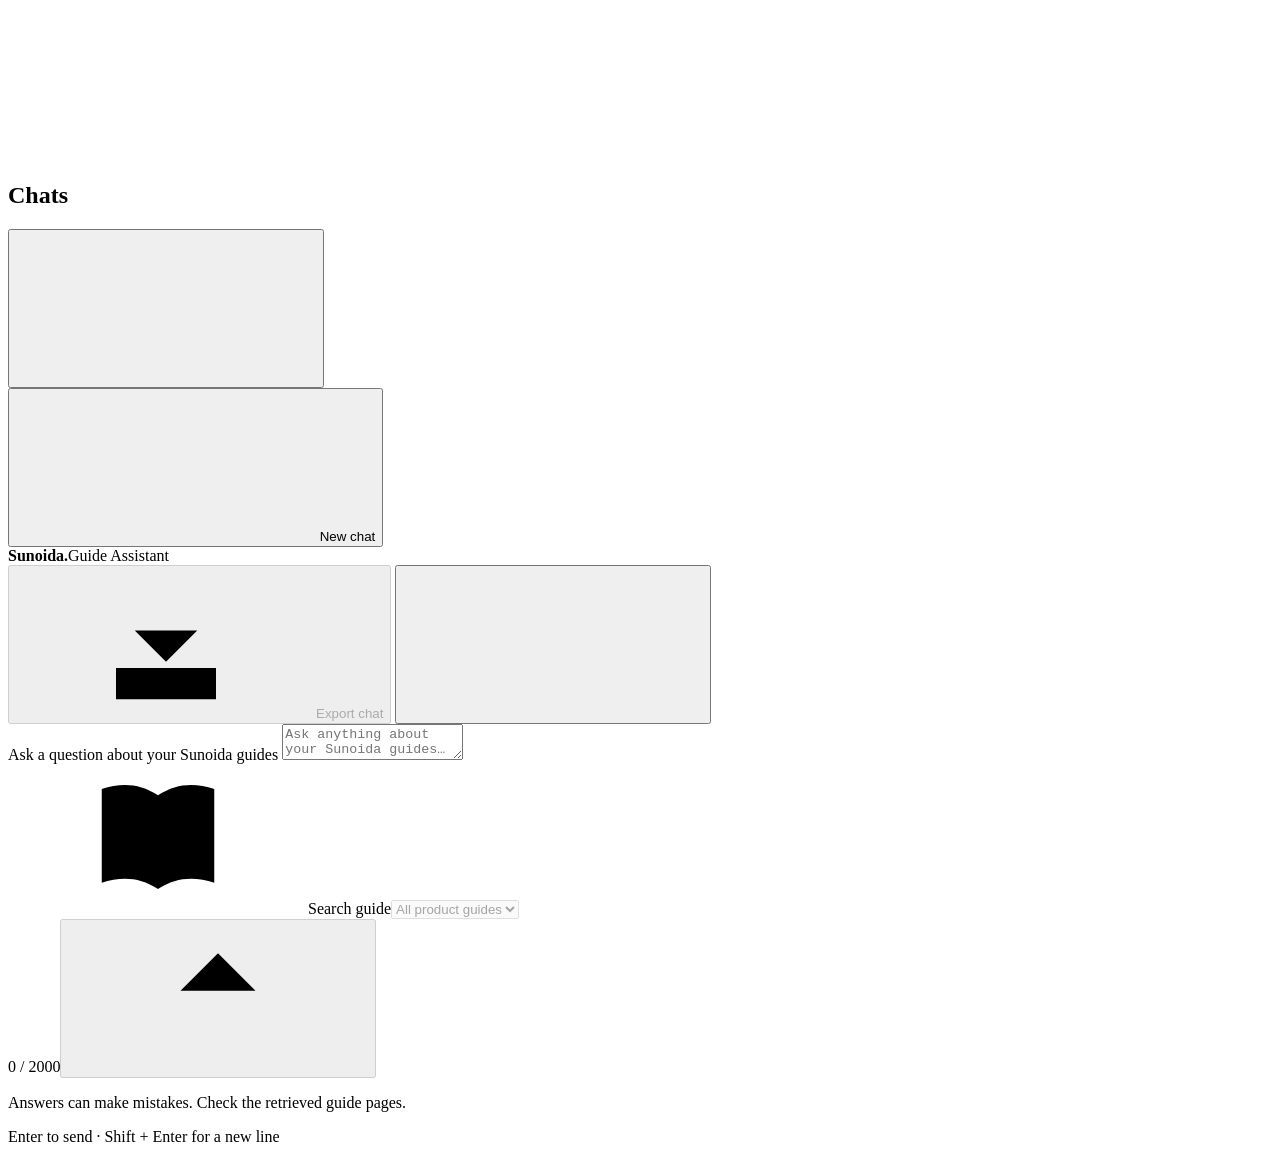
==== frontend/index.html @ dbd1746f "Add chat history and guide picker" ====
<!doctype html>
<html lang="en">
<head>
  <meta charset="UTF-8">
  <meta name="viewport" content="width=device-width, initial-scale=1">
  <meta name="theme-color" content="#c60067">
  <title>Sunoida · Guide Assistant</title>
  <link rel="icon" href="/assets/favicon.svg" type="image/svg+xml">
  <link rel="stylesheet" href="/assets/styles.css?v=chat-history">
  <script src="/assets/inline-pages.js?v=chat-history" defer></script>
</head>
<body>
  <svg class="icon-library" xmlns="http://www.w3.org/2000/svg" aria-hidden="true">
    <symbol id="i-plus" viewBox="0 0 24 24"><path d="M12 5v14M5 12h14"/></symbol>
    <symbol id="i-arrow" viewBox="0 0 24 24"><path d="M12 19V5m-6 6 6-6 6 6"/></symbol>
    <symbol id="i-book" viewBox="0 0 24 24"><path d="M12 5c-3-2-6-2-9-1v15c3-1 6-1 9 1m0-15c3-2 6-2 9-1v15c-3-1-6-1-9 1V5Z"/></symbol>
    <symbol id="i-external" viewBox="0 0 24 24"><path d="M14 3h7v7m0-7-11 11M10 4H4v16h16v-6"/></symbol>
    <symbol id="i-close" viewBox="0 0 24 24"><path d="m6 6 12 12M18 6 6 18"/></symbol>
    <symbol id="i-menu" viewBox="0 0 24 24"><path d="M4 6h16M4 12h16M4 18h16"/></symbol>
    <symbol id="i-download" viewBox="0 0 24 24"><path d="M12 3v12m-5-5 5 5 5-5M4 16v5h16v-5"/></symbol>
    <symbol id="i-copy" viewBox="0 0 24 24"><rect x="8" y="8" width="12" height="13" rx="2"/><path d="M16 8V3H3v13h5"/></symbol>
    <symbol id="i-chevron" viewBox="0 0 24 24"><path d="m9 5 7 7-7 7"/></symbol>
    <symbol id="i-image" viewBox="0 0 24 24"><rect x="3" y="3" width="18" height="18" rx="3"/><circle cx="8" cy="8" r="1.5"/><path d="m3 17 6-6 4 4 3-3 5 5"/></symbol>
    <symbol id="i-check" viewBox="0 0 24 24"><path d="m5 12 4 4L19 6"/></symbol>
    <symbol id="i-stop" viewBox="0 0 24 24"><rect x="6" y="6" width="12" height="12" rx="2"/></symbol>
    <symbol id="i-spark" viewBox="0 0 24 24"><path d="m12 3 2.6 6.4L21 12l-6.4 2.6L12 21l-2.6-6.4L3 12l6.4-2.6L12 3Z"/></symbol>
    <symbol id="i-shield" viewBox="0 0 24 24"><path d="m12 3 8 3v6c0 5-8 9-8 9s-8-4-8-9V6l8-3Z"/><path d="m8 12 3 3 5-6"/></symbol>
  </svg>

  <button id="drawer-backdrop" class="drawer-backdrop" aria-label="Close chat history" hidden></button>
  <aside id="sidebar" class="sidebar" aria-labelledby="history-heading">
    <div class="history-heading">
      <h2 id="history-heading">Chats</h2>
      <button id="close-history" class="icon-button mobile-menu" type="button" aria-label="Close chat history"><svg class="icon"><use href="#i-close"/></svg></button>
    </div>
    <button id="new-chat" class="new-chat" type="button"><svg class="icon"><use href="#i-plus"/></svg> New chat</button>
    <nav id="chat-history" class="chat-history" aria-label="Previous chats"></nav>
  </aside>

  <main id="workspace" class="workspace is-empty">
    <header class="topbar">
      <div class="topbar-title"><strong>Sunoida<span class="brand-dot">.</span></strong><span>Guide Assistant</span></div>
      <div class="toolbar-actions">
        <button id="export-chat" class="toolbar-button" type="button" aria-label="Export chat" disabled><svg class="icon"><use href="#i-download"/></svg><span>Export chat</span></button>
        <button id="menu-toggle" class="icon-button mobile-menu" type="button" aria-label="Open chat history" aria-controls="sidebar" aria-expanded="false"><svg class="icon"><use href="#i-menu"/></svg></button>
      </div>
    </header>

    <div id="conversation-scroll" class="conversation-scroll">
      <section id="messages" class="messages" role="log" aria-label="Conversation" aria-live="polite"></section>
    </div>

    <div class="composer-area"><div class="composer-wrap">
      <form id="chat-form" class="composer">
        <label class="sr-only" for="message">Ask a question about your Sunoida guides</label>
        <textarea id="message" rows="2" maxlength="2000" placeholder="Ask anything about your Sunoida guides…" required></textarea>
        <div class="composer-bottom">
          <div class="guide-control">
            <label class="guide-picker" for="guide-select"><svg class="icon" aria-hidden="true"><use href="#i-book"/></svg><span class="sr-only">Search guide</span><select id="guide-select" disabled><option value="">All product guides</option></select></label>
            <button id="open-guide" class="icon-button" type="button" aria-label="Open selected guide" title="Open selected guide" hidden><svg class="icon"><use href="#i-external"/></svg></button>
          </div>
          <div class="composer-actions"><span id="character-count">0 / 2000</span><button id="send" type="submit" class="send-button" aria-label="Send question" disabled><svg class="icon"><use href="#i-arrow"/></svg></button></div>
        </div>
      </form>
      <div class="composer-footer"><p>Answers can make mistakes. Check the retrieved guide pages.</p><span>Enter to send · Shift + Enter for a new line</span></div>
      <p id="status" class="status" role="status" aria-live="polite"></p>
    </div></div>
  </main>

  <dialog id="page-dialog" class="page-dialog" aria-labelledby="preview-title">
    <div class="preview-toolbar"><div><span id="preview-kind" class="eyebrow">ORIGINAL GUIDE PAGE</span><h2 id="preview-title"></h2></div><button id="close-preview" class="icon-button" aria-label="Close page preview"><svg class="icon"><use href="#i-close"/></svg></button></div>
    <div id="preview-scroll" class="preview-scroll"><p id="preview-status" role="status">Loading page…</p><img id="page-image" alt=""></div>
    <div class="preview-footer"><div class="page-controls"><button id="previous-page" class="icon-button" aria-label="Previous page"><svg class="icon rotate"><use href="#i-chevron"/></svg></button><span id="page-position"></span><button id="next-page" class="icon-button" aria-label="Next page"><svg class="icon"><use href="#i-chevron"/></svg></button></div><a id="open-pdf" class="pdf-link" target="_blank" rel="noopener">Open PDF <svg class="icon"><use href="#i-external"/></svg></a></div>
  </dialog>
</body>
</html>
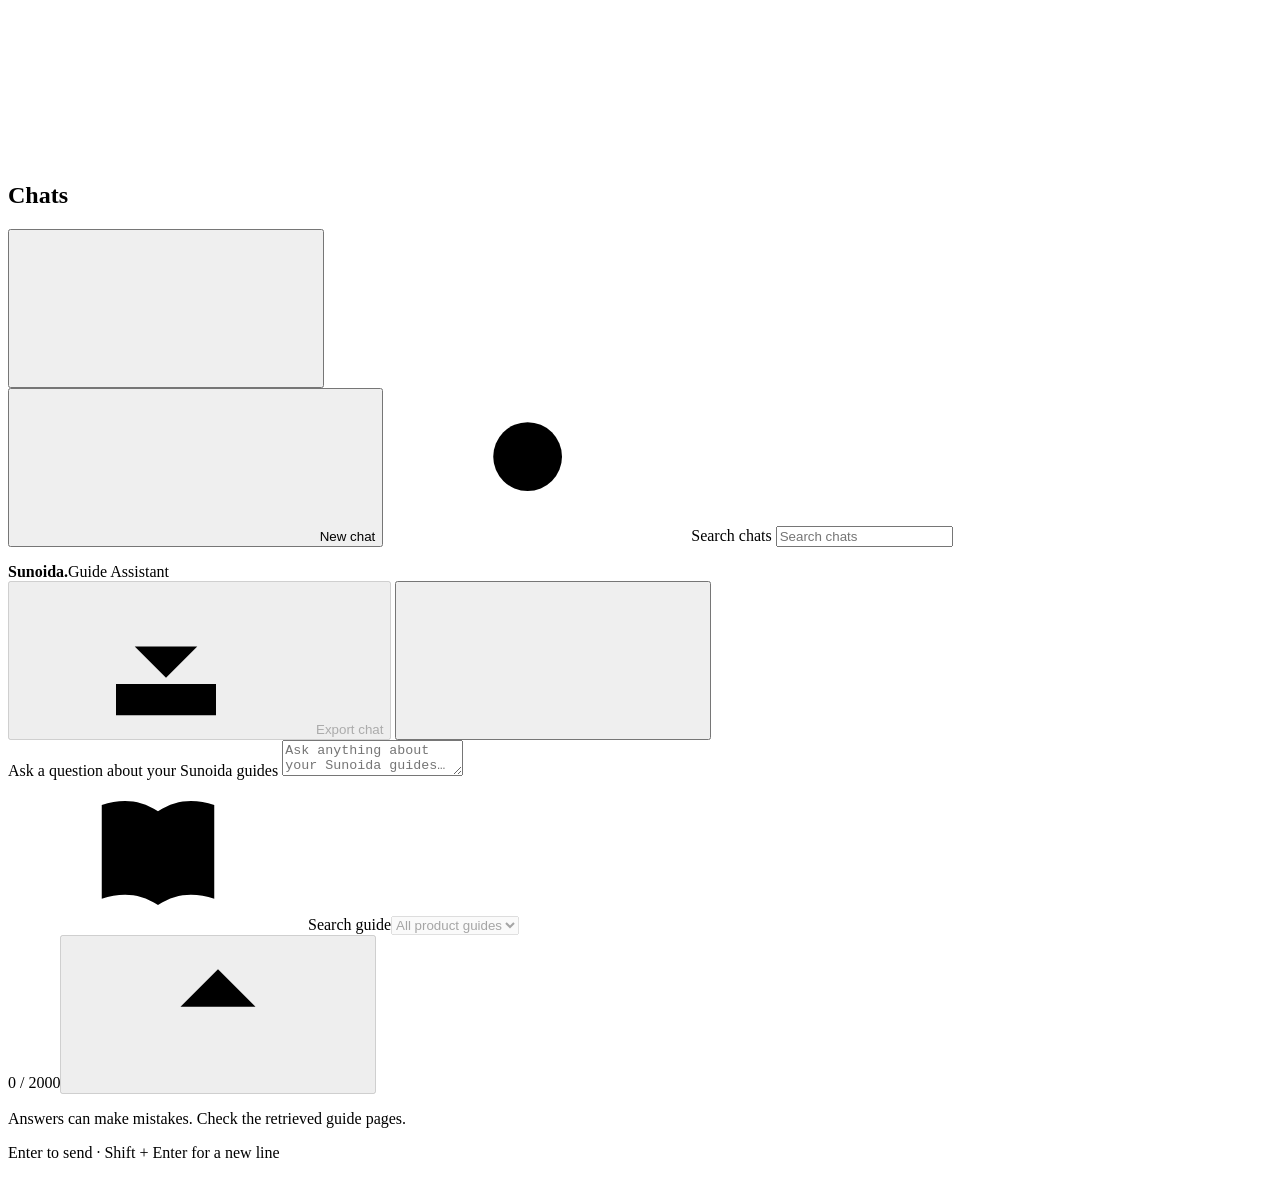
==== commit 6edb2246: "Add chat pinning, sharing, and history controls" ====
--- a/frontend/index.html
+++ b/frontend/index.html
@@ -6,8 +6,8 @@
   <meta name="theme-color" content="#c60067">
   <title>Sunoida · Guide Assistant</title>
   <link rel="icon" href="/assets/favicon.svg" type="image/svg+xml">
-  <link rel="stylesheet" href="/assets/styles.css?v=chat-history">
-  <script src="/assets/inline-pages.js?v=chat-history" defer></script>
+  <link rel="stylesheet" href="/assets/styles.css?v=chat-tools">
+  <script src="/assets/inline-pages.js?v=chat-tools" defer></script>
 </head>
 <body>
   <svg class="icon-library" xmlns="http://www.w3.org/2000/svg" aria-hidden="true">
@@ -23,6 +23,9 @@
     <symbol id="i-image" viewBox="0 0 24 24"><rect x="3" y="3" width="18" height="18" rx="3"/><circle cx="8" cy="8" r="1.5"/><path d="m3 17 6-6 4 4 3-3 5 5"/></symbol>
     <symbol id="i-check" viewBox="0 0 24 24"><path d="m5 12 4 4L19 6"/></symbol>
     <symbol id="i-stop" viewBox="0 0 24 24"><rect x="6" y="6" width="12" height="12" rx="2"/></symbol>
+    <symbol id="i-more" viewBox="0 0 24 24"><circle cx="5" cy="12" r="1"/><circle cx="12" cy="12" r="1"/><circle cx="19" cy="12" r="1"/></symbol>
+    <symbol id="i-pin" viewBox="0 0 24 24"><path d="m13 3 8 8-4 1-3 5-7-7 5-3 1-4ZM10 14l-6 6"/></symbol>
+    <symbol id="i-search" viewBox="0 0 24 24"><circle cx="10.5" cy="10.5" r="5.5"/><path d="m15 15 5 5"/></symbol>
     <symbol id="i-spark" viewBox="0 0 24 24"><path d="m12 3 2.6 6.4L21 12l-6.4 2.6L12 21l-2.6-6.4L3 12l6.4-2.6L12 3Z"/></symbol>
     <symbol id="i-shield" viewBox="0 0 24 24"><path d="m12 3 8 3v6c0 5-8 9-8 9s-8-4-8-9V6l8-3Z"/><path d="m8 12 3 3 5-6"/></symbol>
   </svg>
@@ -34,7 +37,13 @@
       <button id="close-history" class="icon-button mobile-menu" type="button" aria-label="Close chat history"><svg class="icon"><use href="#i-close"/></svg></button>
     </div>
     <button id="new-chat" class="new-chat" type="button"><svg class="icon"><use href="#i-plus"/></svg> New chat</button>
+    <label class="history-search" for="chat-search">
+      <svg class="icon" aria-hidden="true"><use href="#i-search"/></svg>
+      <span class="sr-only">Search chats</span>
+      <input id="chat-search" type="search" placeholder="Search chats" autocomplete="off">
+    </label>
     <nav id="chat-history" class="chat-history" aria-label="Previous chats"></nav>
+    <p id="history-status" class="history-status" role="status"></p>
   </aside>
 
   <main id="workspace" class="workspace is-empty">
@@ -67,6 +76,36 @@
     </div></div>
   </main>
 
+  <dialog id="chat-tools" class="chat-tools" aria-labelledby="chat-tools-heading">
+    <div class="chat-tools-header">
+      <h2 id="chat-tools-heading">Chat options</h2>
+      <button id="close-chat-tools" class="icon-button" type="button" aria-label="Close chat options"><svg class="icon"><use href="#i-close"/></svg></button>
+    </div>
+    <p id="chat-tools-name" class="chat-tools-name"></p>
+    <div id="chat-tools-actions" class="chat-tools-actions">
+      <button id="pin-chat" type="button">Pin chat</button>
+      <button id="rename-chat" type="button">Rename chat</button>
+      <button id="share-chat" type="button">Share chat</button>
+      <button id="download-saved-chat" type="button">Download transcript</button>
+      <button id="delete-chat" class="danger" type="button">Delete chat</button>
+    </div>
+    <form id="chat-rename-form" class="chat-tool-panel" hidden>
+      <label for="chat-name">Chat title</label>
+      <input id="chat-name" maxlength="120" required>
+      <div class="chat-tool-buttons"><button class="chat-tool-back" type="button">Back</button><button class="primary" type="submit">Save title</button></div>
+    </form>
+    <div id="chat-share-panel" class="chat-tool-panel" hidden>
+      <label for="chat-share-text">Transcript to share</label>
+      <textarea id="chat-share-text" rows="8" readonly></textarea>
+      <div class="chat-tool-buttons"><button class="chat-tool-back" type="button">Back</button><button id="share-native" type="button" hidden>Share via device</button><button id="copy-chat" class="primary" type="button">Copy transcript</button></div>
+    </div>
+    <div id="chat-delete-panel" class="chat-tool-panel" hidden>
+      <p>This permanently removes the transcript from this browser.</p>
+      <div class="chat-tool-buttons"><button class="chat-tool-back" type="button">Cancel</button><button id="confirm-delete-chat" class="danger-fill" type="button">Delete chat</button></div>
+    </div>
+    <p id="chat-tools-status" class="history-status" role="status"></p>
+  </dialog>
+
   <dialog id="page-dialog" class="page-dialog" aria-labelledby="preview-title">
     <div class="preview-toolbar"><div><span id="preview-kind" class="eyebrow">ORIGINAL GUIDE PAGE</span><h2 id="preview-title"></h2></div><button id="close-preview" class="icon-button" aria-label="Close page preview"><svg class="icon"><use href="#i-close"/></svg></button></div>
     <div id="preview-scroll" class="preview-scroll"><p id="preview-status" role="status">Loading page…</p><img id="page-image" alt=""></div>
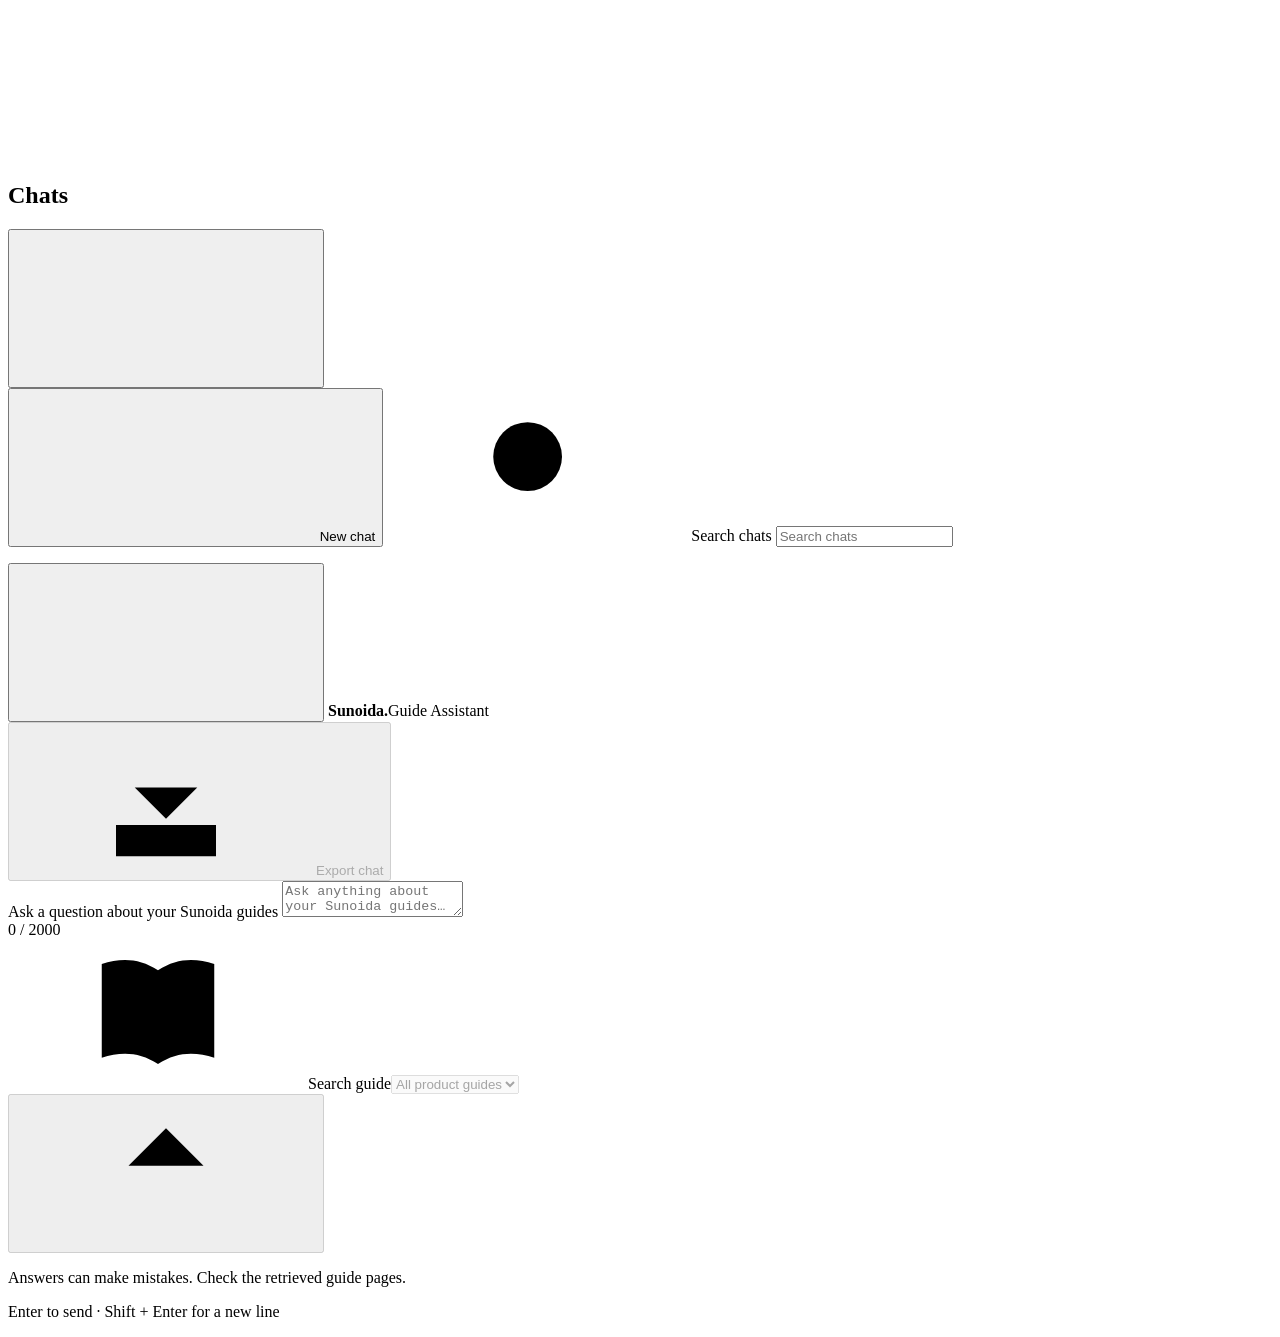
==== commit 94a11c17: "Move chat history left and guide picker beside Send" ====
--- a/frontend/index.html
+++ b/frontend/index.html
@@ -6,7 +6,7 @@
   <meta name="theme-color" content="#c60067">
   <title>Sunoida · Guide Assistant</title>
   <link rel="icon" href="/assets/favicon.svg" type="image/svg+xml">
-  <link rel="stylesheet" href="/assets/styles.css?v=chat-tools">
+  <link rel="stylesheet" href="/assets/styles.css?v=chat-layout">
   <script src="/assets/inline-pages.js?v=chat-tools" defer></script>
 </head>
 <body>
@@ -48,10 +48,12 @@
 
   <main id="workspace" class="workspace is-empty">
     <header class="topbar">
-      <div class="topbar-title"><strong>Sunoida<span class="brand-dot">.</span></strong><span>Guide Assistant</span></div>
+      <div class="topbar-title">
+        <button id="menu-toggle" class="icon-button mobile-menu" type="button" aria-label="Open chat history" aria-controls="sidebar" aria-expanded="false"><svg class="icon"><use href="#i-menu"/></svg></button>
+        <strong>Sunoida<span class="brand-dot">.</span></strong><span>Guide Assistant</span>
+      </div>
       <div class="toolbar-actions">
         <button id="export-chat" class="toolbar-button" type="button" aria-label="Export chat" disabled><svg class="icon"><use href="#i-download"/></svg><span>Export chat</span></button>
-        <button id="menu-toggle" class="icon-button mobile-menu" type="button" aria-label="Open chat history" aria-controls="sidebar" aria-expanded="false"><svg class="icon"><use href="#i-menu"/></svg></button>
       </div>
     </header>
 
@@ -64,11 +66,12 @@
         <label class="sr-only" for="message">Ask a question about your Sunoida guides</label>
         <textarea id="message" rows="2" maxlength="2000" placeholder="Ask anything about your Sunoida guides…" required></textarea>
         <div class="composer-bottom">
+          <span id="character-count">0 / 2000</span>
           <div class="guide-control">
+            <button id="open-guide" class="icon-button" type="button" aria-label="Open selected guide" title="Open selected guide" hidden><svg class="icon"><use href="#i-external"/></svg></button>
             <label class="guide-picker" for="guide-select"><svg class="icon" aria-hidden="true"><use href="#i-book"/></svg><span class="sr-only">Search guide</span><select id="guide-select" disabled><option value="">All product guides</option></select></label>
-            <button id="open-guide" class="icon-button" type="button" aria-label="Open selected guide" title="Open selected guide" hidden><svg class="icon"><use href="#i-external"/></svg></button>
           </div>
-          <div class="composer-actions"><span id="character-count">0 / 2000</span><button id="send" type="submit" class="send-button" aria-label="Send question" disabled><svg class="icon"><use href="#i-arrow"/></svg></button></div>
+          <button id="send" type="submit" class="send-button" aria-label="Send question" disabled><svg class="icon"><use href="#i-arrow"/></svg></button>
         </div>
       </form>
       <div class="composer-footer"><p>Answers can make mistakes. Check the retrieved guide pages.</p><span>Enter to send · Shift + Enter for a new line</span></div>
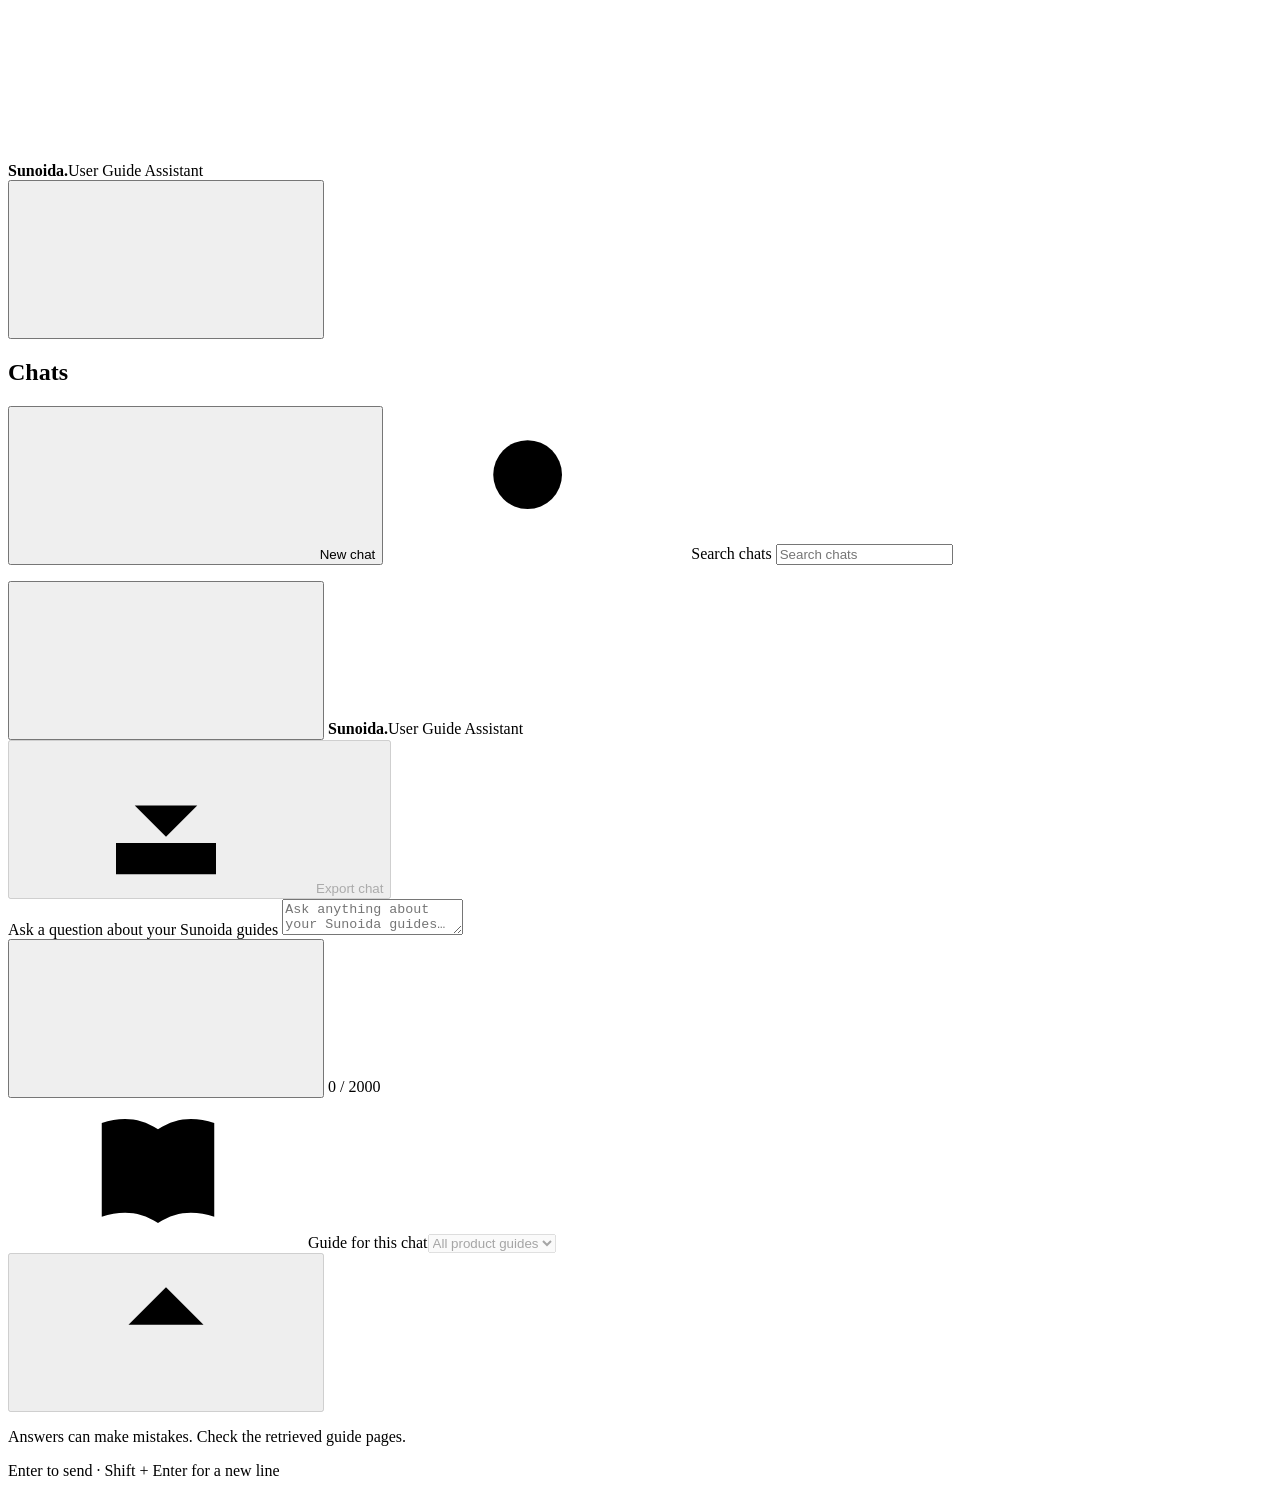
==== commit 32b08ce4: "Add guide-scoped chats and local attachment analysis" ====
--- a/frontend/index.html
+++ b/frontend/index.html
@@ -4,10 +4,10 @@
   <meta charset="UTF-8">
   <meta name="viewport" content="width=device-width, initial-scale=1">
   <meta name="theme-color" content="#c60067">
-  <title>Sunoida · Guide Assistant</title>
+  <title>Sunoida User Guide Assistant</title>
   <link rel="icon" href="/assets/favicon.svg" type="image/svg+xml">
-  <link rel="stylesheet" href="/assets/styles.css?v=chat-layout">
-  <script src="/assets/inline-pages.js?v=chat-tools" defer></script>
+  <link rel="stylesheet" href="/assets/styles.css?v=attachments">
+  <script src="/assets/inline-pages.js?v=attachments" defer></script>
 </head>
 <body>
   <svg class="icon-library" xmlns="http://www.w3.org/2000/svg" aria-hidden="true">
@@ -21,6 +21,8 @@
     <symbol id="i-copy" viewBox="0 0 24 24"><rect x="8" y="8" width="12" height="13" rx="2"/><path d="M16 8V3H3v13h5"/></symbol>
     <symbol id="i-chevron" viewBox="0 0 24 24"><path d="m9 5 7 7-7 7"/></symbol>
     <symbol id="i-image" viewBox="0 0 24 24"><rect x="3" y="3" width="18" height="18" rx="3"/><circle cx="8" cy="8" r="1.5"/><path d="m3 17 6-6 4 4 3-3 5 5"/></symbol>
+    <symbol id="i-file" viewBox="0 0 24 24"><path d="M6 3h8l4 4v14H6V3Zm8 0v5h4"/></symbol>
+    <symbol id="i-lock" viewBox="0 0 24 24"><rect x="5" y="10" width="14" height="11" rx="2"/><path d="M8 10V7a4 4 0 0 1 8 0v3"/></symbol>
     <symbol id="i-check" viewBox="0 0 24 24"><path d="m5 12 4 4L19 6"/></symbol>
     <symbol id="i-stop" viewBox="0 0 24 24"><rect x="6" y="6" width="12" height="12" rx="2"/></symbol>
     <symbol id="i-more" viewBox="0 0 24 24"><circle cx="5" cy="12" r="1"/><circle cx="12" cy="12" r="1"/><circle cx="19" cy="12" r="1"/></symbol>
@@ -32,9 +34,13 @@
 
   <button id="drawer-backdrop" class="drawer-backdrop" aria-label="Close chat history" hidden></button>
   <aside id="sidebar" class="sidebar" aria-labelledby="history-heading">
+    <div class="sidebar-brand">
+      <div><strong>Sunoida<span class="brand-dot">.</span></strong><span>User Guide Assistant</span></div>
+      <button id="close-history" class="icon-button mobile-menu" type="button" aria-label="Close chat history"><svg class="icon"><use href="#i-close"/></svg></button>
+    </div>
     <div class="history-heading">
       <h2 id="history-heading">Chats</h2>
-      <button id="close-history" class="icon-button mobile-menu" type="button" aria-label="Close chat history"><svg class="icon"><use href="#i-close"/></svg></button>
+      <span id="history-guide" class="history-guide" hidden></span>
     </div>
     <button id="new-chat" class="new-chat" type="button"><svg class="icon"><use href="#i-plus"/></svg> New chat</button>
     <label class="history-search" for="chat-search">
@@ -46,11 +52,11 @@
     <p id="history-status" class="history-status" role="status"></p>
   </aside>
 
-  <main id="workspace" class="workspace is-empty">
+  <main id="workspace" class="workspace">
     <header class="topbar">
       <div class="topbar-title">
         <button id="menu-toggle" class="icon-button mobile-menu" type="button" aria-label="Open chat history" aria-controls="sidebar" aria-expanded="false"><svg class="icon"><use href="#i-menu"/></svg></button>
-        <strong>Sunoida<span class="brand-dot">.</span></strong><span>Guide Assistant</span>
+        <strong>Sunoida<span class="brand-dot">.</span></strong><span>User Guide Assistant</span>
       </div>
       <div class="toolbar-actions">
         <button id="export-chat" class="toolbar-button" type="button" aria-label="Export chat" disabled><svg class="icon"><use href="#i-download"/></svg><span>Export chat</span></button>
@@ -64,12 +70,15 @@
     <div class="composer-area"><div class="composer-wrap">
       <form id="chat-form" class="composer">
         <label class="sr-only" for="message">Ask a question about your Sunoida guides</label>
-        <textarea id="message" rows="2" maxlength="2000" placeholder="Ask anything about your Sunoida guides…" required></textarea>
+        <ul id="attachment-drafts" class="attachment-list" aria-label="Files to send" hidden></ul>
+        <textarea id="message" rows="2" maxlength="2000" placeholder="Ask anything about your Sunoida guides…"></textarea>
         <div class="composer-bottom">
+          <input id="attachment-input" type="file" accept=".png,.jpg,.jpeg,.webp,.pdf,.docx,.txt,.md,.csv,.json" multiple hidden>
+          <button id="add-attachment" class="icon-button attach-button" type="button" aria-label="Add screenshots or files" title="Add screenshots or files · Up to 3 files, 4 MB each"><svg class="icon"><use href="#i-plus"/></svg></button>
           <span id="character-count">0 / 2000</span>
           <div class="guide-control">
             <button id="open-guide" class="icon-button" type="button" aria-label="Open selected guide" title="Open selected guide" hidden><svg class="icon"><use href="#i-external"/></svg></button>
-            <label class="guide-picker" for="guide-select"><svg class="icon" aria-hidden="true"><use href="#i-book"/></svg><span class="sr-only">Search guide</span><select id="guide-select" disabled><option value="">All product guides</option></select></label>
+            <label id="guide-picker" class="guide-picker" for="guide-select"><svg class="icon" aria-hidden="true"><use href="#i-book"/></svg><span class="sr-only">Guide for this chat</span><select id="guide-select" disabled><option value="">All product guides</option></select><span id="guide-lock" hidden><svg class="icon" aria-hidden="true"><use href="#i-lock"/></svg><span class="sr-only">Guide locked. Start a new chat to choose another guide.</span></span></label>
           </div>
           <button id="send" type="submit" class="send-button" aria-label="Send question" disabled><svg class="icon"><use href="#i-arrow"/></svg></button>
         </div>
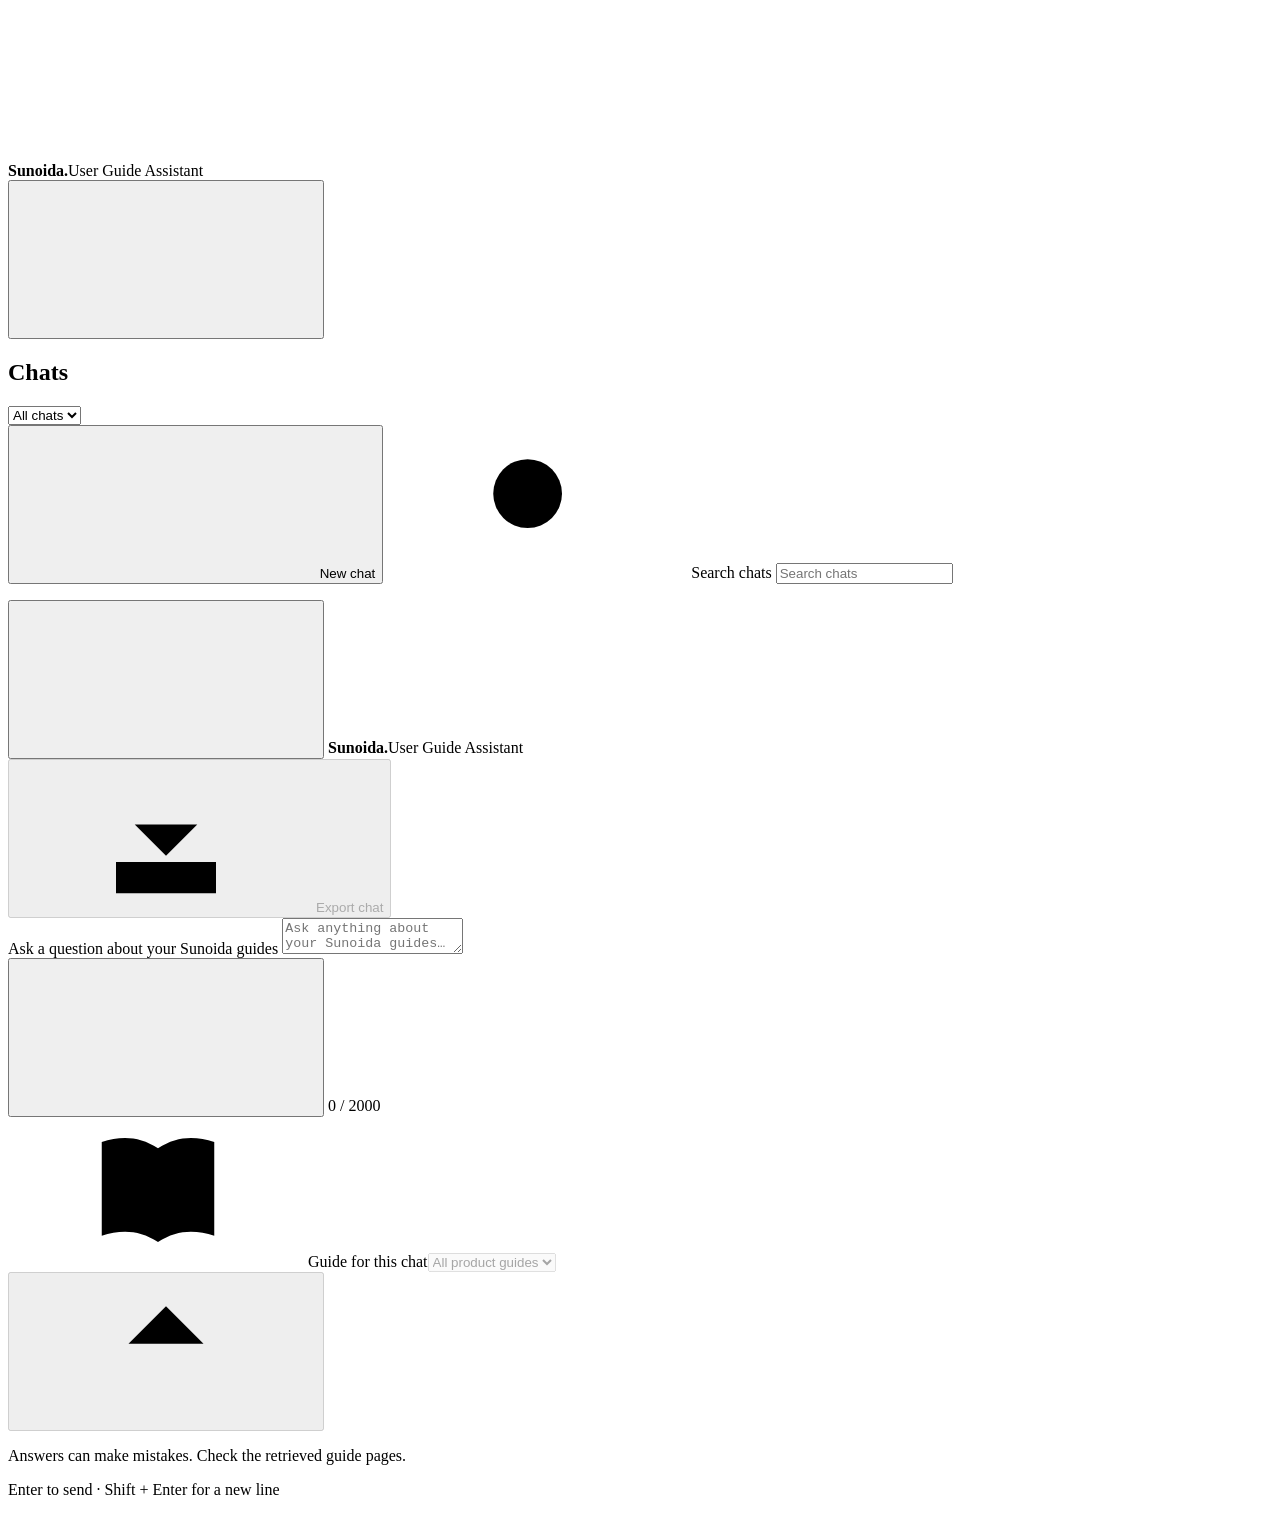
==== commit a14e187c: "Group saved chats and separate the sidebar guide filter" ====
--- a/frontend/index.html
+++ b/frontend/index.html
@@ -6,8 +6,8 @@
   <meta name="theme-color" content="#c60067">
   <title>Sunoida User Guide Assistant</title>
   <link rel="icon" href="/assets/favicon.svg" type="image/svg+xml">
-  <link rel="stylesheet" href="/assets/styles.css?v=attachments">
-  <script src="/assets/inline-pages.js?v=attachments" defer></script>
+  <link rel="stylesheet" href="/assets/styles.css?v=guide-history">
+  <script src="/assets/inline-pages.js?v=guide-history" defer></script>
 </head>
 <body>
   <svg class="icon-library" xmlns="http://www.w3.org/2000/svg" aria-hidden="true">
@@ -40,7 +40,9 @@
     </div>
     <div class="history-heading">
       <h2 id="history-heading">Chats</h2>
-      <span id="history-guide" class="history-guide" hidden></span>
+      <select id="history-guide" class="history-guide" aria-label="Filter saved chats by guide">
+        <option value="">All chats</option>
+      </select>
     </div>
     <button id="new-chat" class="new-chat" type="button"><svg class="icon"><use href="#i-plus"/></svg> New chat</button>
     <label class="history-search" for="chat-search">
